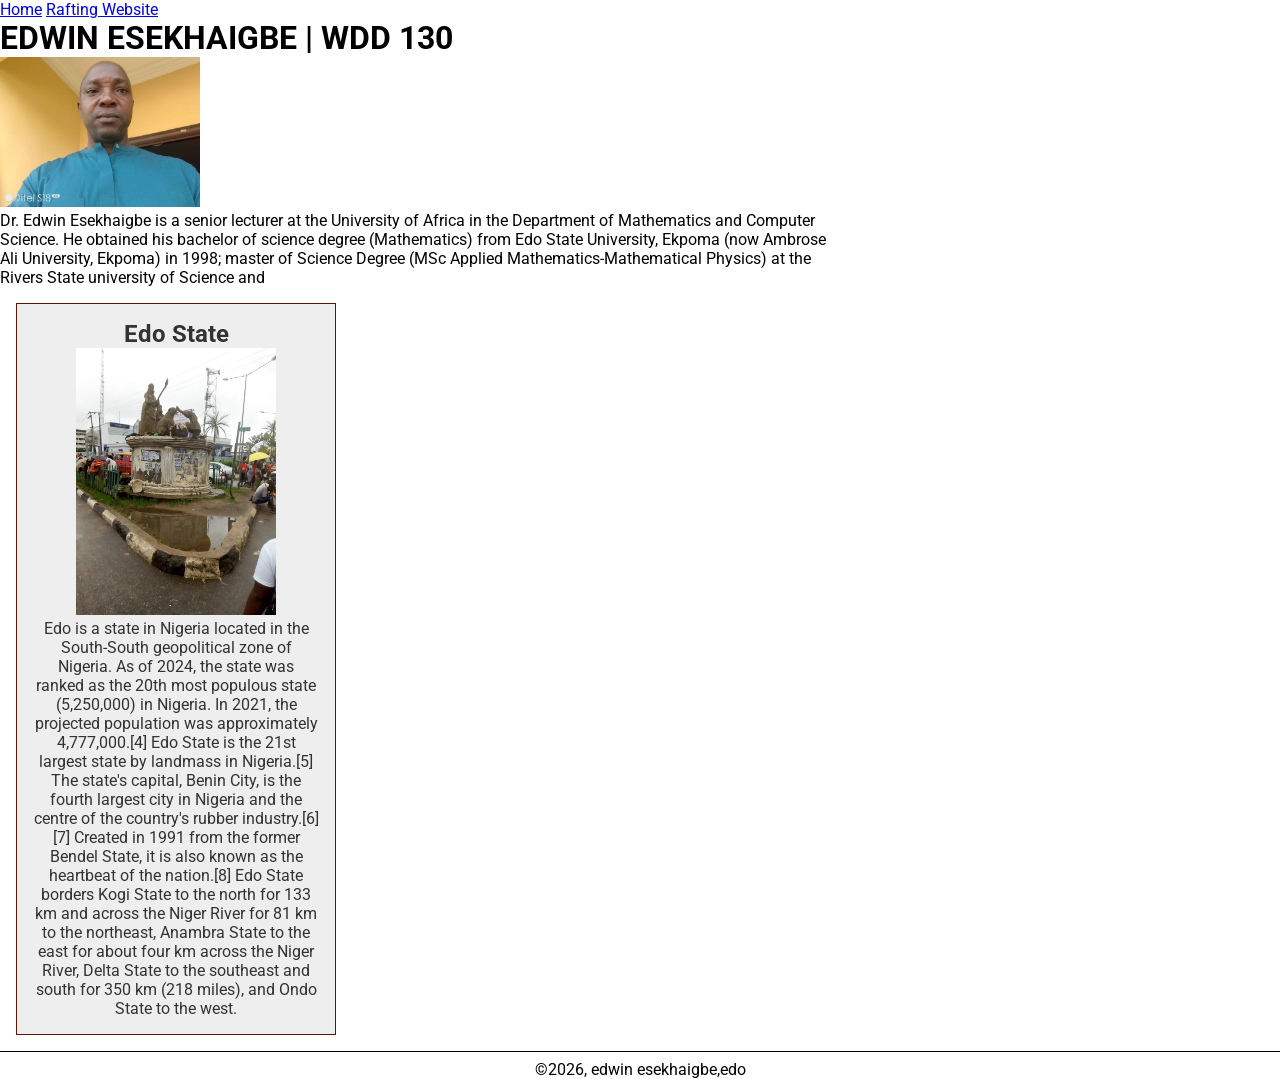
==== index.html @ cfbfef65 "feat-corrected enhancement page" ====
<!DOCTYPE html>
<html lang="en-US">

<head>
    <meta charset="UTF-8">
    <meta name="viewport" content="width=device-width, initial-scale=1.0">
    <title>EDWIN ESEKHAIGBE | WDD130</title>
    <meta name="description"
      content="Dr. Edwin Esekhaigbe is a senior lecturer at the University of Africa in the Department of Mathematics and Computer Science. He obtained his bachelor of science degree (Mathematics) from Edo">
    <meta name="author" content="EDWIN ESEKHAIGBE">
    <link rel="preconnect" href="https://fonts.googleapis.com">
    <link rel="preconnect" href="https://fonts.gstatic.com" crossorigin>
    <link
      href="https://fonts.googleapis.com/css2?family=Roboto:ital,wght@0,100..900;1,100..900&display=swap"
      rel="stylesheet">
    <link rel="stylesheet" href="styles/styles.css">
</head>

<body>
    <header>
        <nav>
            <a href="#">Home</a>
            <a href="wwr/">Rafting Website</a>
        </nav>
    </header>
    <main>
        <h1>EDWIN ESEKHAIGBE | WDD 130</h1>
        <img src="images/profile.jpg" alt="edwin esekhaigbe" width="200" />
        <p>
            Dr. Edwin Esekhaigbe is a senior lecturer at the University of Africa in the
            Department
            of
            Mathematics and Computer Science. He obtained his bachelor of science degree
            (Mathematics) from Edo
            State University, Ekpoma (now Ambrose Ali University, Ekpoma) in 1998; master of
            Science
            Degree (MSc
            Applied Mathematics-Mathematical Physics) at the Rivers State university of Science
            and
        </p>

    </main>
    <aside>
        <h2>Edo State</h2>
        <img src="images/edo_state.webp" />
        <p>
            Edo is a state in Nigeria located in the South-South geopolitical zone of Nigeria. As of
            2024, the
            state was ranked as the 20th most populous state (5,250,000) in Nigeria. In 2021, the
            projected
            population was approximately 4,777,000.[4] Edo State is the 21st largest state by
            landmass in
            Nigeria.[5] The state's capital, Benin City, is the fourth largest city in Nigeria and
            the centre of
            the country's rubber industry.[6][7] Created in 1991 from the former Bendel State, it is
            also known
            as the heartbeat of the nation.[8] Edo State borders Kogi State to the north for 133 km
            and across
            the Niger River for 81 km to the northeast, Anambra State to the east for about four km
            across the
            Niger River, Delta State to the southeast and south for 350 km (218 miles), and Ondo
            State to the
            west.
        </p>
    </aside>
    <footer>
        <p>©2026, edwin esekhaigbe,edo</p>
    </footer>
</body>

</html>
---- styles/styles.css ----
* {
    margin: 0;
    padding: 0;
    box-sizing: border-box;
}

body {
    font-size: 16px;
    font-family: Roboto, Ariel, sans-serif;
}

main {
    width: 840px;
}

aside img {
    width: 150px;
    height: auto;
}

aside {
    width: 20rem;
    margin: 1rem;
    border: 1px solid rgba(90 22 6 / 1);
    padding: 1rem;
    background-color: #eee;
    color: #333;
    text-align: center;
}

aside img {
    width: 200px;
    height: auto;
}

footer {
    margin-top: 15px;
    border-top: 1px solid #000;
    text-align: center;
    padding-top: 8px;
}

p {
    padding: 0;
}
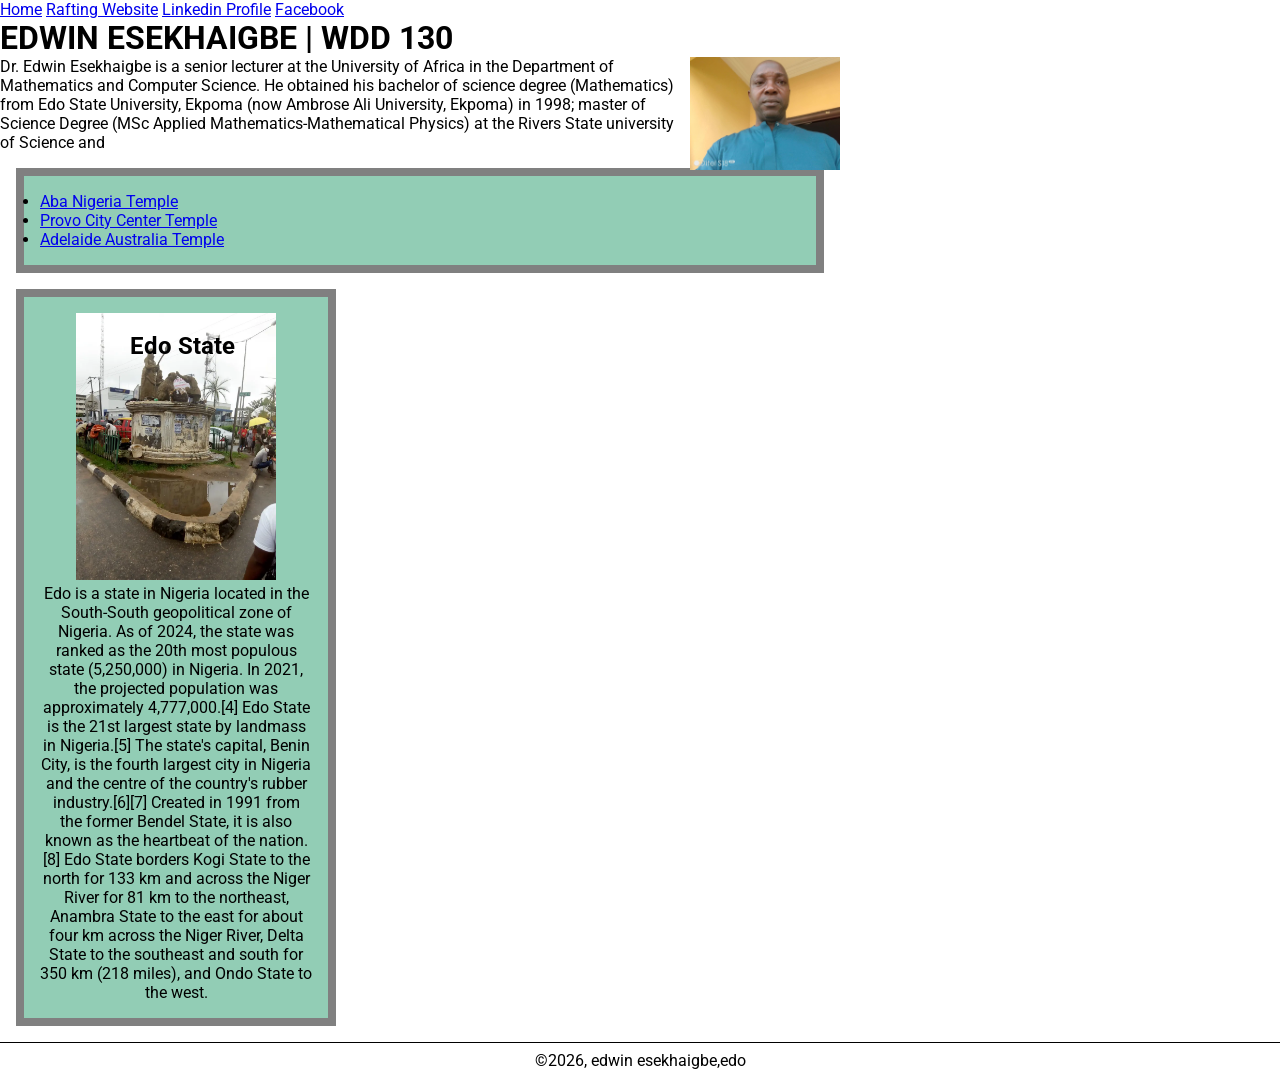
==== commit 70bb336a: "feat - week03/homepage enhancement" ====
--- a/index.html
+++ b/index.html
@@ -14,14 +14,24 @@
       href="https://fonts.googleapis.com/css2?family=Roboto:ital,wght@0,100..900;1,100..900&display=swap"
       rel="stylesheet">
     <link rel="stylesheet" href="styles/styles.css">
+
 </head>
 
 <body>
+    <!-- Other content in your main section -->
     <header>
         <nav>
+            <!-- Your existing links (e.g., Home, etc.) -->
             <a href="#">Home</a>
             <a href="wwr/">Rafting Website</a>
+            <a href="https://www.linkedin.com/in/edwin-esekhaigbe-5879b327b/" target="_blank"
+              rel="noopener noreferrer">Linkedin Profile</a>
+            <a href="https://www.facebook.com/edwin.esekhaigbe.2025" target="_blank"
+              rel="noopener noreferrer">
+                Facebook</a>
         </nav>
+
+
     </header>
     <main>
         <h1>EDWIN ESEKHAIGBE | WDD 130</h1>
@@ -39,8 +49,25 @@
             and
         </p>
 
+        <ul class="box">
+
+            <li><a href="https://www.churchofjesuschrist.org/temples/details/aba-nigeria-temple?lang=eng"
+                  target="_blank">Aba Nigeria Temple</a></li>
+
+            <li>
+                <a href="https://www.churchofjesuschrist.org/temples/details/provo-city-center-temple"
+                  target="_blank" rel="noopener">
+                    Provo City Center Temple
+                </a>
+            </li>
+            <li>
+                <a href="https://www.churchofjesuschrist.org/temples/details/adelaide-australia-temple?lang=eng"
+                  target="_blank">Adelaide Australia Temple</a>
+            </li>
+        </ul>
+
     </main>
-    <aside>
+    <aside class="box">
         <h2>Edo State</h2>
         <img src="images/edo_state.webp" />
         <p>
--- a/styles/styles.css
+++ b/styles/styles.css
@@ -13,24 +13,32 @@
     width: 840px;
 }
 
-aside img {
+main img {
     width: 150px;
     height: auto;
+    float: right;
 }
 
 aside {
     width: 20rem;
-    margin: 1rem;
+    /* margin: 1rem;
     border: 1px solid rgba(90 22 6 / 1);
     padding: 1rem;
     background-color: #eee;
-    color: #333;
+    color: #333; */
     text-align: center;
+    position: relative;
 }
 
 aside img {
     width: 200px;
     height: auto;
+}
+
+aside h2 {
+    position: absolute;
+    top: 35px;
+    left: 35%;
 }
 
 footer {
@@ -42,4 +50,12 @@
 
 p {
     padding: 0;
+}
+
+/* class selector */
+.box {
+    margin: 1rem;
+    padding: 1rem;
+    border: 8px solid grey;
+    background-color: #92cdb5;
 }
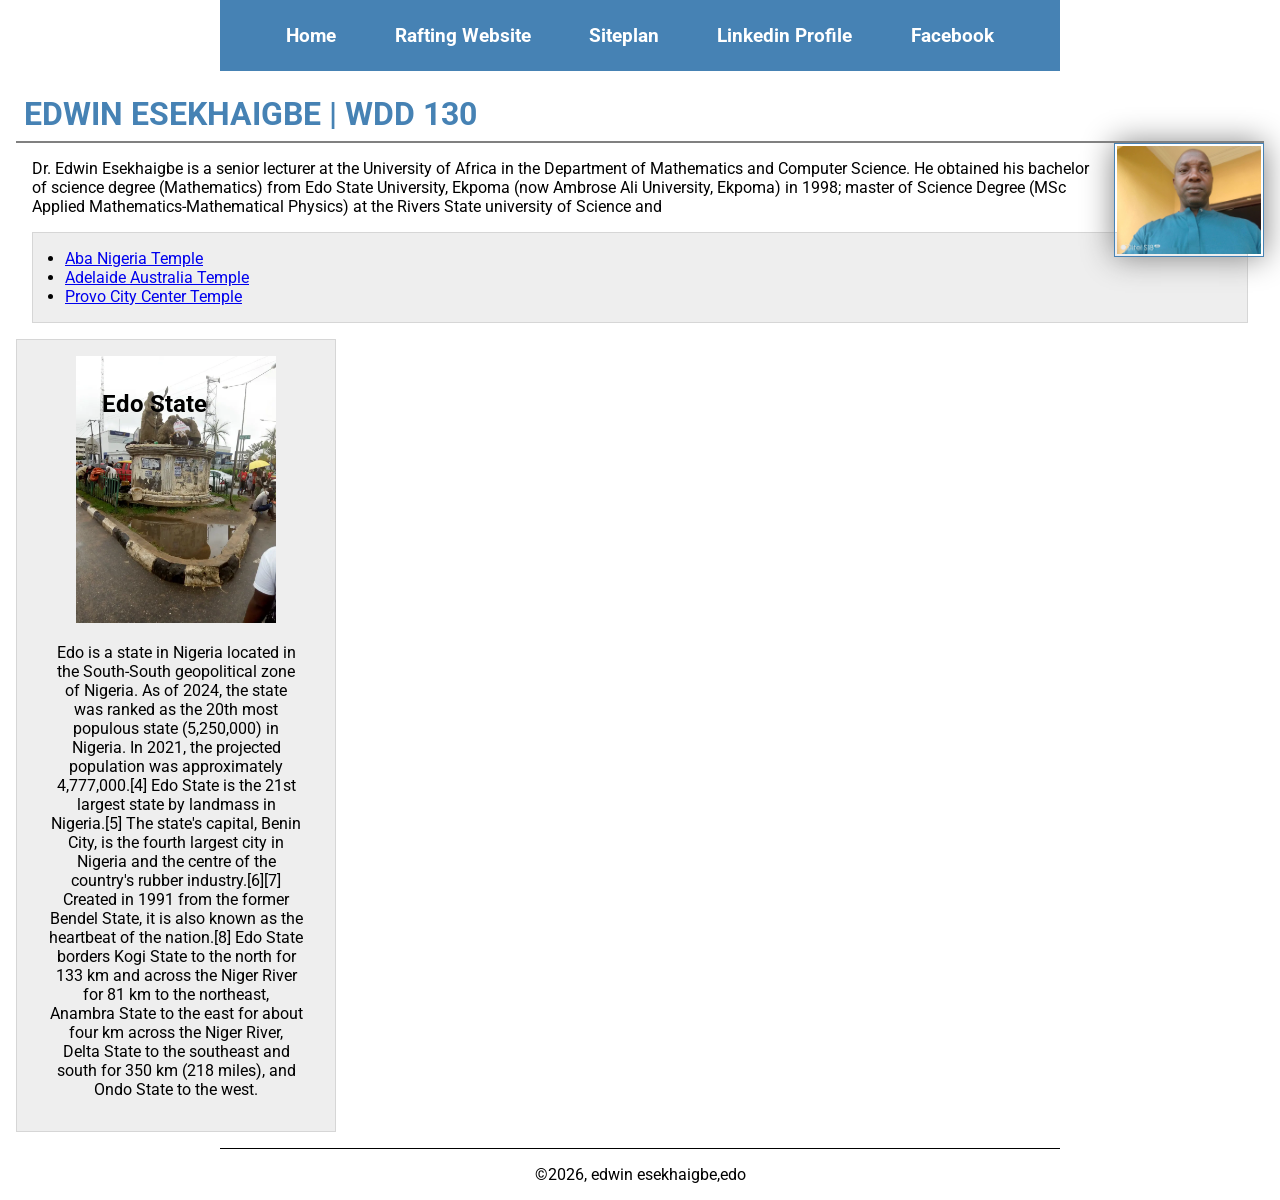
==== commit 9a550d29: "feat-week04-home page layout" ====
--- a/index.html
+++ b/index.html
@@ -18,23 +18,24 @@
 </head>
 
 <body>
-    <!-- Other content in your main section -->
+
     <header>
         <nav>
             <!-- Your existing links (e.g., Home, etc.) -->
             <a href="#">Home</a>
             <a href="wwr/">Rafting Website</a>
+            <a href="wwr/site-plan-rafting.html">Siteplan</a>
             <a href="https://www.linkedin.com/in/edwin-esekhaigbe-5879b327b/" target="_blank"
               rel="noopener noreferrer">Linkedin Profile</a>
             <a href="https://www.facebook.com/edwin.esekhaigbe.2025" target="_blank"
               rel="noopener noreferrer">
                 Facebook</a>
         </nav>
-
-
     </header>
+    <div class="grid"></div>
     <main>
         <h1>EDWIN ESEKHAIGBE | WDD 130</h1>
+
         <img src="images/profile.jpg" alt="edwin esekhaigbe" width="200" />
         <p>
             Dr. Edwin Esekhaigbe is a senior lecturer at the University of Africa in the
@@ -49,48 +50,55 @@
             and
         </p>
 
-        <ul class="box">
-
+        <ul class="box indent">
             <li><a href="https://www.churchofjesuschrist.org/temples/details/aba-nigeria-temple?lang=eng"
                   target="_blank">Aba Nigeria Temple</a></li>
-
-            <li>
-                <a href="https://www.churchofjesuschrist.org/temples/details/provo-city-center-temple"
-                  target="_blank" rel="noopener">
-                    Provo City Center Temple
-                </a>
-            </li>
-            <li>
-                <a href="https://www.churchofjesuschrist.org/temples/details/adelaide-australia-temple?lang=eng"
+            <li><a href="https://www.churchofjesuschrist.org/temples/details/adelaide-australia-temple?lang=eng"
                   target="_blank">Adelaide Australia Temple</a>
-            </li>
+            <li><a href="https://www.churchofjesuschrist.org/temples/details/provo-city-center-temple"
+                  target="_blank" rel="noopener">Provo City Center Temple</a>
         </ul>
-
     </main>
     <aside class="box">
         <h2>Edo State</h2>
         <img src="images/edo_state.webp" />
         <p>
-            Edo is a state in Nigeria located in the South-South geopolitical zone of Nigeria. As of
+            Edo is a state in Nigeria located in the South-South geopolitical zone of
+            Nigeria. As of
             2024, the
-            state was ranked as the 20th most populous state (5,250,000) in Nigeria. In 2021, the
+            state was ranked as the 20th most populous state (5,250,000) in Nigeria. In
+            2021, the
             projected
-            population was approximately 4,777,000.[4] Edo State is the 21st largest state by
+            population was approximately 4,777,000.[4] Edo State is the 21st largest
+            state
+            by
             landmass in
-            Nigeria.[5] The state's capital, Benin City, is the fourth largest city in Nigeria and
+            Nigeria.[5] The state's capital, Benin City, is the fourth largest city in
+            Nigeria and
             the centre of
-            the country's rubber industry.[6][7] Created in 1991 from the former Bendel State, it is
+            the country's rubber industry.[6][7] Created in 1991 from the former Bendel
+            State, it is
             also known
-            as the heartbeat of the nation.[8] Edo State borders Kogi State to the north for 133 km
+            as the heartbeat of the nation.[8] Edo State borders Kogi State to the north
+            for
+            133 km
             and across
-            the Niger River for 81 km to the northeast, Anambra State to the east for about four km
+            the Niger River for 81 km to the northeast, Anambra State to the east for
+            about
+            four km
             across the
-            Niger River, Delta State to the southeast and south for 350 km (218 miles), and Ondo
+            Niger River, Delta State to the southeast and south for 350 km (218 miles),
+            and
+            Ondo
             State to the
             west.
         </p>
     </aside>
+    </div>
+
+    </main>
     <footer>
+
         <p>©2026, edwin esekhaigbe,edo</p>
     </footer>
 </body>
--- a/styles/styles.css
+++ b/styles/styles.css
@@ -9,25 +9,63 @@
     font-family: Roboto, Ariel, sans-serif;
 }
 
+header,
+.grid,
+footer {
+    max-width: 840px;
+    margin: 0 auto;
+}
+
+.grid {
+    display: grid;
+    align-items: center;
+}
+
+nav {
+    background-color: steelblue;
+    padding: 1rem;
+    display: flex;
+    justify-content: space-evenly;
+    align-items: center;
+}
+
+nav a {
+    display: block;
+    padding: 0.5rem;
+    text-decoration: none;
+    font-size: 1.2rem;
+    font-weight: 700;
+    color: #fff;
+}
+
+h1 {
+    color: steelblue;
+    padding: .5rem;
+    border-bottom: 2px solid grey;
+}
+
 main {
-    width: 840px;
+    grid-column: 2/3;
+    margin: 1rem;
 }
 
 main img {
     width: 150px;
     height: auto;
+    border: 1px solid steelblue;
+    padding: 2px;
+    box-shadow: 0 0 30px grey;
     float: right;
+    margin: 0 0 1rem 1rem;
+
 }
 
 aside {
     width: 20rem;
-    /* margin: 1rem;
-    border: 1px solid rgba(90 22 6 / 1);
-    padding: 1rem;
-    background-color: #eee;
-    color: #333; */
+    position: relative;
     text-align: center;
-    position: relative;
+    grid-column: 1/2;
+    grid-row: 1/2;
 }
 
 aside img {
@@ -37,25 +75,29 @@
 
 aside h2 {
     position: absolute;
-    top: 35px;
-    left: 35%;
+    top: 50px;
+    left: 85px;
+}
+
+p {
+    margin: 1rem;
 }
 
 footer {
-    margin-top: 15px;
+    margin-top: 1em;
     border-top: 1px solid #000;
     text-align: center;
-    padding-top: 8px;
 }
 
-p {
-    padding: 0;
+/* Class Selectors */
+.box {
+    margin: 1rem;
+    border: 1px solid rgba(0, 0, 0, .1);
+    background: #eee;
+    padding: 1rem;
+    color: #000;
 }
 
-/* class selector */
-.box {
-    margin: 1rem;
-    padding: 1rem;
-    border: 8px solid grey;
-    background-color: #92cdb5;
+.indent {
+    padding-left: 2rem;
 }
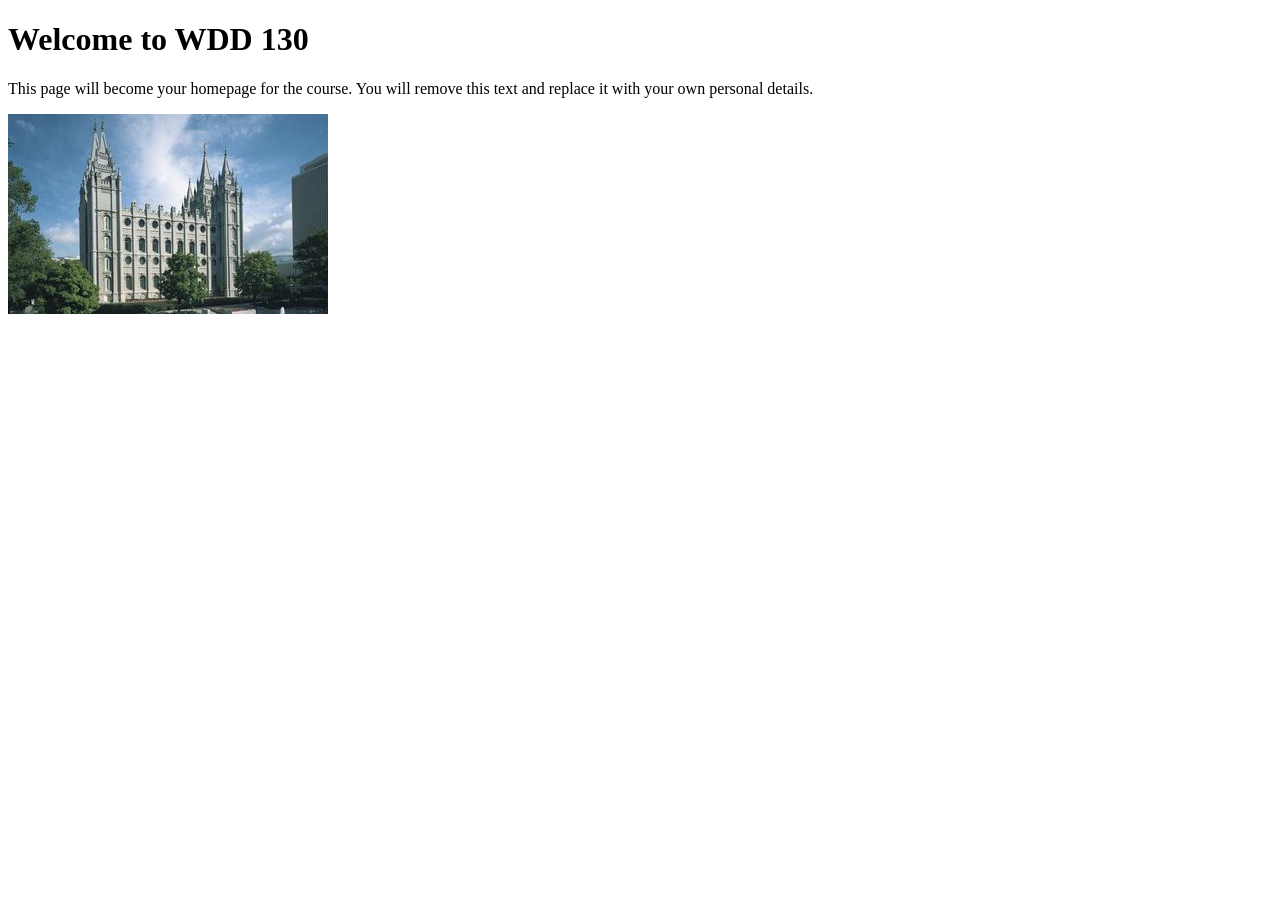
==== commit e9c2025b: "Initial commit" ====
--- a/index.html
+++ b/index.html
@@ -1,106 +1,17 @@
 <!DOCTYPE html>
-<html lang="en-US">
+<html lang="en">
 
 <head>
     <meta charset="UTF-8">
     <meta name="viewport" content="width=device-width, initial-scale=1.0">
-    <title>EDWIN ESEKHAIGBE | WDD130</title>
-    <meta name="description"
-      content="Dr. Edwin Esekhaigbe is a senior lecturer at the University of Africa in the Department of Mathematics and Computer Science. He obtained his bachelor of science degree (Mathematics) from Edo">
-    <meta name="author" content="EDWIN ESEKHAIGBE">
-    <link rel="preconnect" href="https://fonts.googleapis.com">
-    <link rel="preconnect" href="https://fonts.gstatic.com" crossorigin>
-    <link
-      href="https://fonts.googleapis.com/css2?family=Roboto:ital,wght@0,100..900;1,100..900&display=swap"
-      rel="stylesheet">
-    <link rel="stylesheet" href="styles/styles.css">
-
+    <title>WDD 130 | Personal Homepage</title>
 </head>
 
 <body>
+    <h1>Welcome to WDD 130</h1>
+    <p>This page will become your homepage for the course. You will remove this text and replace it with your own personal details.</p>
 
-    <header>
-        <nav>
-            <!-- Your existing links (e.g., Home, etc.) -->
-            <a href="#">Home</a>
-            <a href="wwr/">Rafting Website</a>
-            <a href="wwr/site-plan-rafting.html">Siteplan</a>
-            <a href="https://www.linkedin.com/in/edwin-esekhaigbe-5879b327b/" target="_blank"
-              rel="noopener noreferrer">Linkedin Profile</a>
-            <a href="https://www.facebook.com/edwin.esekhaigbe.2025" target="_blank"
-              rel="noopener noreferrer">
-                Facebook</a>
-        </nav>
-    </header>
-    <div class="grid"></div>
-    <main>
-        <h1>EDWIN ESEKHAIGBE | WDD 130</h1>
-
-        <img src="images/profile.jpg" alt="edwin esekhaigbe" width="200" />
-        <p>
-            Dr. Edwin Esekhaigbe is a senior lecturer at the University of Africa in the
-            Department
-            of
-            Mathematics and Computer Science. He obtained his bachelor of science degree
-            (Mathematics) from Edo
-            State University, Ekpoma (now Ambrose Ali University, Ekpoma) in 1998; master of
-            Science
-            Degree (MSc
-            Applied Mathematics-Mathematical Physics) at the Rivers State university of Science
-            and
-        </p>
-
-        <ul class="box indent">
-            <li><a href="https://www.churchofjesuschrist.org/temples/details/aba-nigeria-temple?lang=eng"
-                  target="_blank">Aba Nigeria Temple</a></li>
-            <li><a href="https://www.churchofjesuschrist.org/temples/details/adelaide-australia-temple?lang=eng"
-                  target="_blank">Adelaide Australia Temple</a>
-            <li><a href="https://www.churchofjesuschrist.org/temples/details/provo-city-center-temple"
-                  target="_blank" rel="noopener">Provo City Center Temple</a>
-        </ul>
-    </main>
-    <aside class="box">
-        <h2>Edo State</h2>
-        <img src="images/edo_state.webp" />
-        <p>
-            Edo is a state in Nigeria located in the South-South geopolitical zone of
-            Nigeria. As of
-            2024, the
-            state was ranked as the 20th most populous state (5,250,000) in Nigeria. In
-            2021, the
-            projected
-            population was approximately 4,777,000.[4] Edo State is the 21st largest
-            state
-            by
-            landmass in
-            Nigeria.[5] The state's capital, Benin City, is the fourth largest city in
-            Nigeria and
-            the centre of
-            the country's rubber industry.[6][7] Created in 1991 from the former Bendel
-            State, it is
-            also known
-            as the heartbeat of the nation.[8] Edo State borders Kogi State to the north
-            for
-            133 km
-            and across
-            the Niger River for 81 km to the northeast, Anambra State to the east for
-            about
-            four km
-            across the
-            Niger River, Delta State to the southeast and south for 350 km (218 miles),
-            and
-            Ondo
-            State to the
-            west.
-        </p>
-    </aside>
-    </div>
-
-    </main>
-    <footer>
-
-        <p>©2026, edwin esekhaigbe,edo</p>
-    </footer>
+    <img src="images/salt-lake-temple.jpg" alt="The Salt Lake Temple.">
 </body>
 
-</html>+</html>
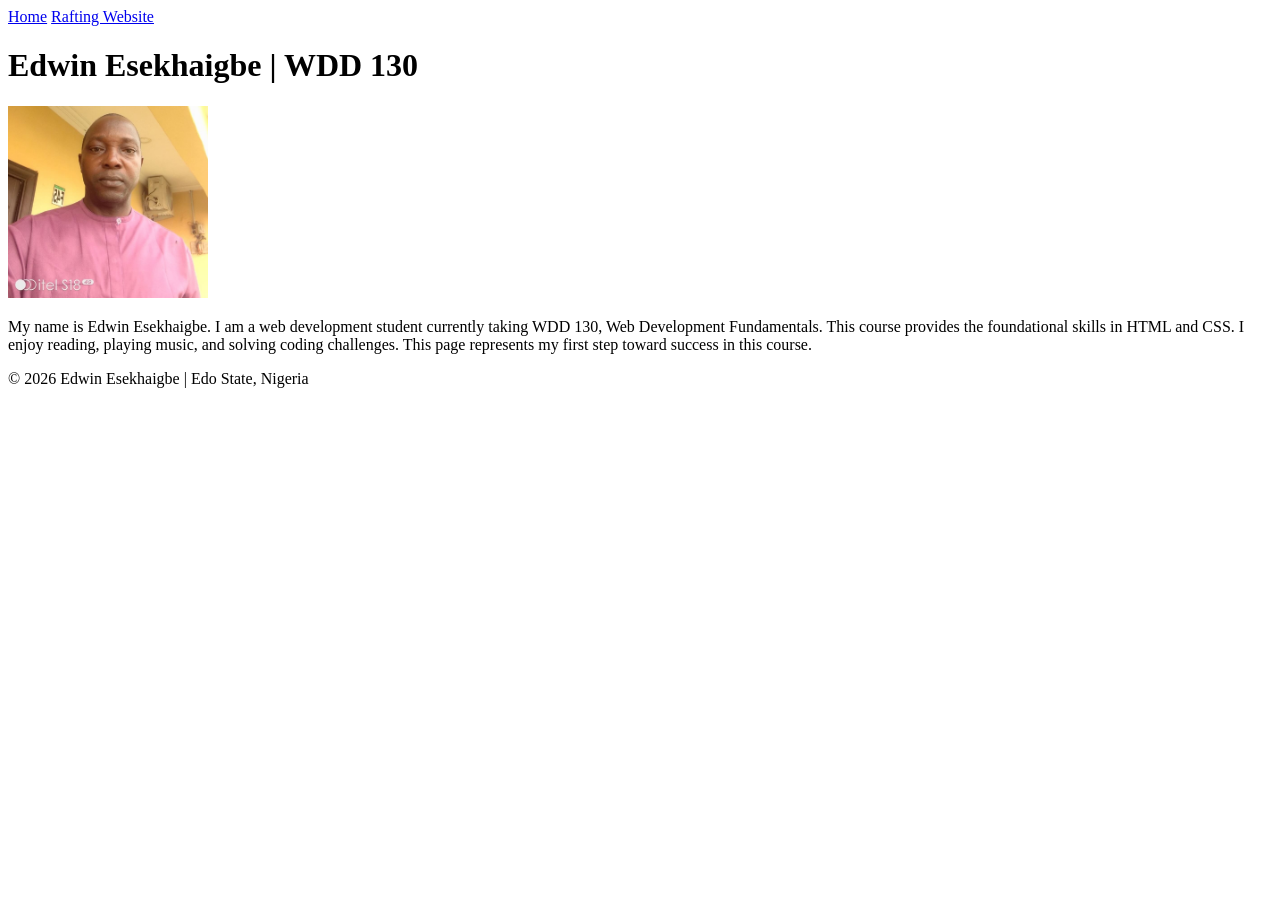
==== commit 4b043e01: "week01-home-page" ====
--- a/index.html
+++ b/index.html
@@ -1,17 +1,29 @@
 <!DOCTYPE html>
 <html lang="en">
-
 <head>
     <meta charset="UTF-8">
     <meta name="viewport" content="width=device-width, initial-scale=1.0">
-    <title>WDD 130 | Personal Homepage</title>
+    <title>Edwin Esekhaigbe | WDD 130</title>
 </head>
-
 <body>
-    <h1>Welcome to WDD 130</h1>
-    <p>This page will become your homepage for the course. You will remove this text and replace it with your own personal details.</p>
-
-    <img src="images/salt-lake-temple.jpg" alt="The Salt Lake Temple.">
+    <header>
+        <nav>
+            <a href="#">Home</a>
+            <a href="wwr/">Rafting Website</a>
+        </nav>
+    </header>
+    <main>
+        <h1>Edwin Esekhaigbe | WDD 130</h1>
+        <img src="images/profile.jpg" alt="Edwin Esekhaigbe profile picture" width="200">
+        <p>
+            My name is Edwin Esekhaigbe. I am a web development student currently taking WDD 130,
+            Web Development Fundamentals. This course provides the foundational skills in HTML and CSS.
+            I enjoy reading, playing music, and solving coding challenges. This page represents my
+            first step toward success in this course.
+        </p>
+    </main>
+    <footer>
+        <p>&copy; 2026 Edwin Esekhaigbe | Edo State, Nigeria</p>
+    </footer>
 </body>
-
-</html>
+</html>
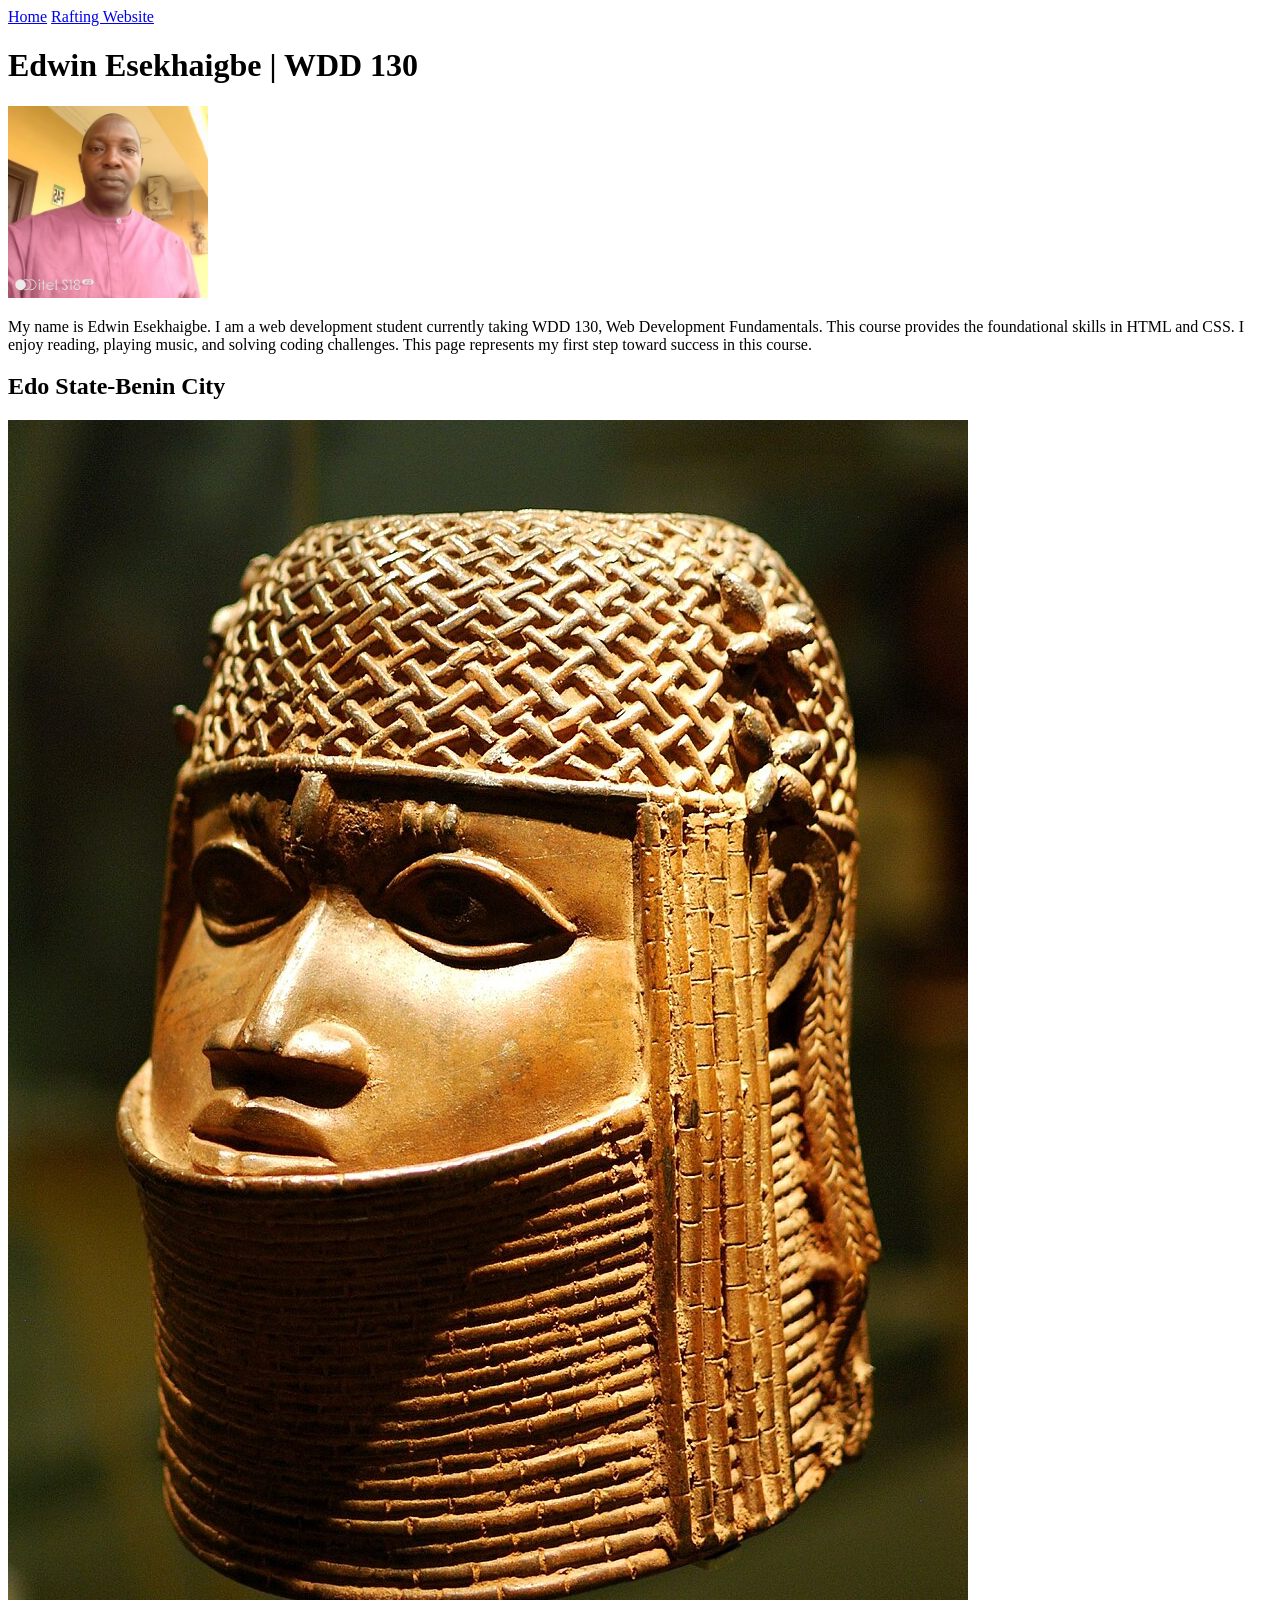
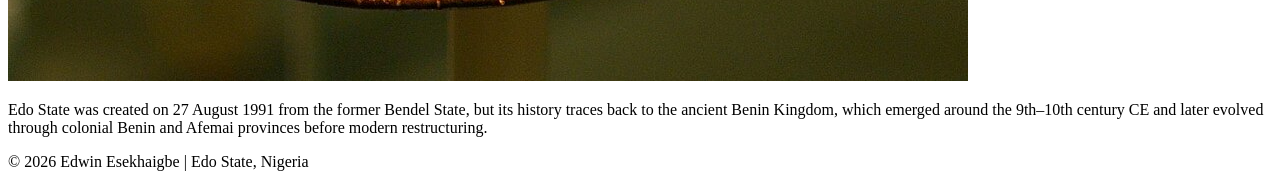
==== commit 80b26f26: "week02-home-page.enhancement" ====
--- a/index.html
+++ b/index.html
@@ -4,6 +4,12 @@
     <meta charset="UTF-8">
     <meta name="viewport" content="width=device-width, initial-scale=1.0">
     <title>Edwin Esekhaigbe | WDD 130</title>
+    
+    <!-- Updated with your personal information -->
+    <meta name="description" content="Home page for Edwin Esekhaigbe in WDD 130 Web Fundamentals, showcasing my background and course projects.">
+    <meta name="author" content="Edwin Esekhaigbe">
+    
+    <link rel="stylesheet" href="styles.css">
 </head>
 <body>
     <header>
@@ -22,6 +28,12 @@
             first step toward success in this course.
         </p>
     </main>
+    <aside>
+        <h2>Edo State-Benin City</h2>
+        <img src="images/benin.jpg" alt="Benin-culture">
+        <p>
+Edo State was created on 27 August 1991 from the former Bendel State, but its history traces back to the ancient Benin Kingdom, which emerged around the 9th–10th century CE and later evolved through colonial Benin and Afemai provinces before modern restructuring.</p>
+    </aside>
     <footer>
         <p>&copy; 2026 Edwin Esekhaigbe | Edo State, Nigeria</p>
     </footer>
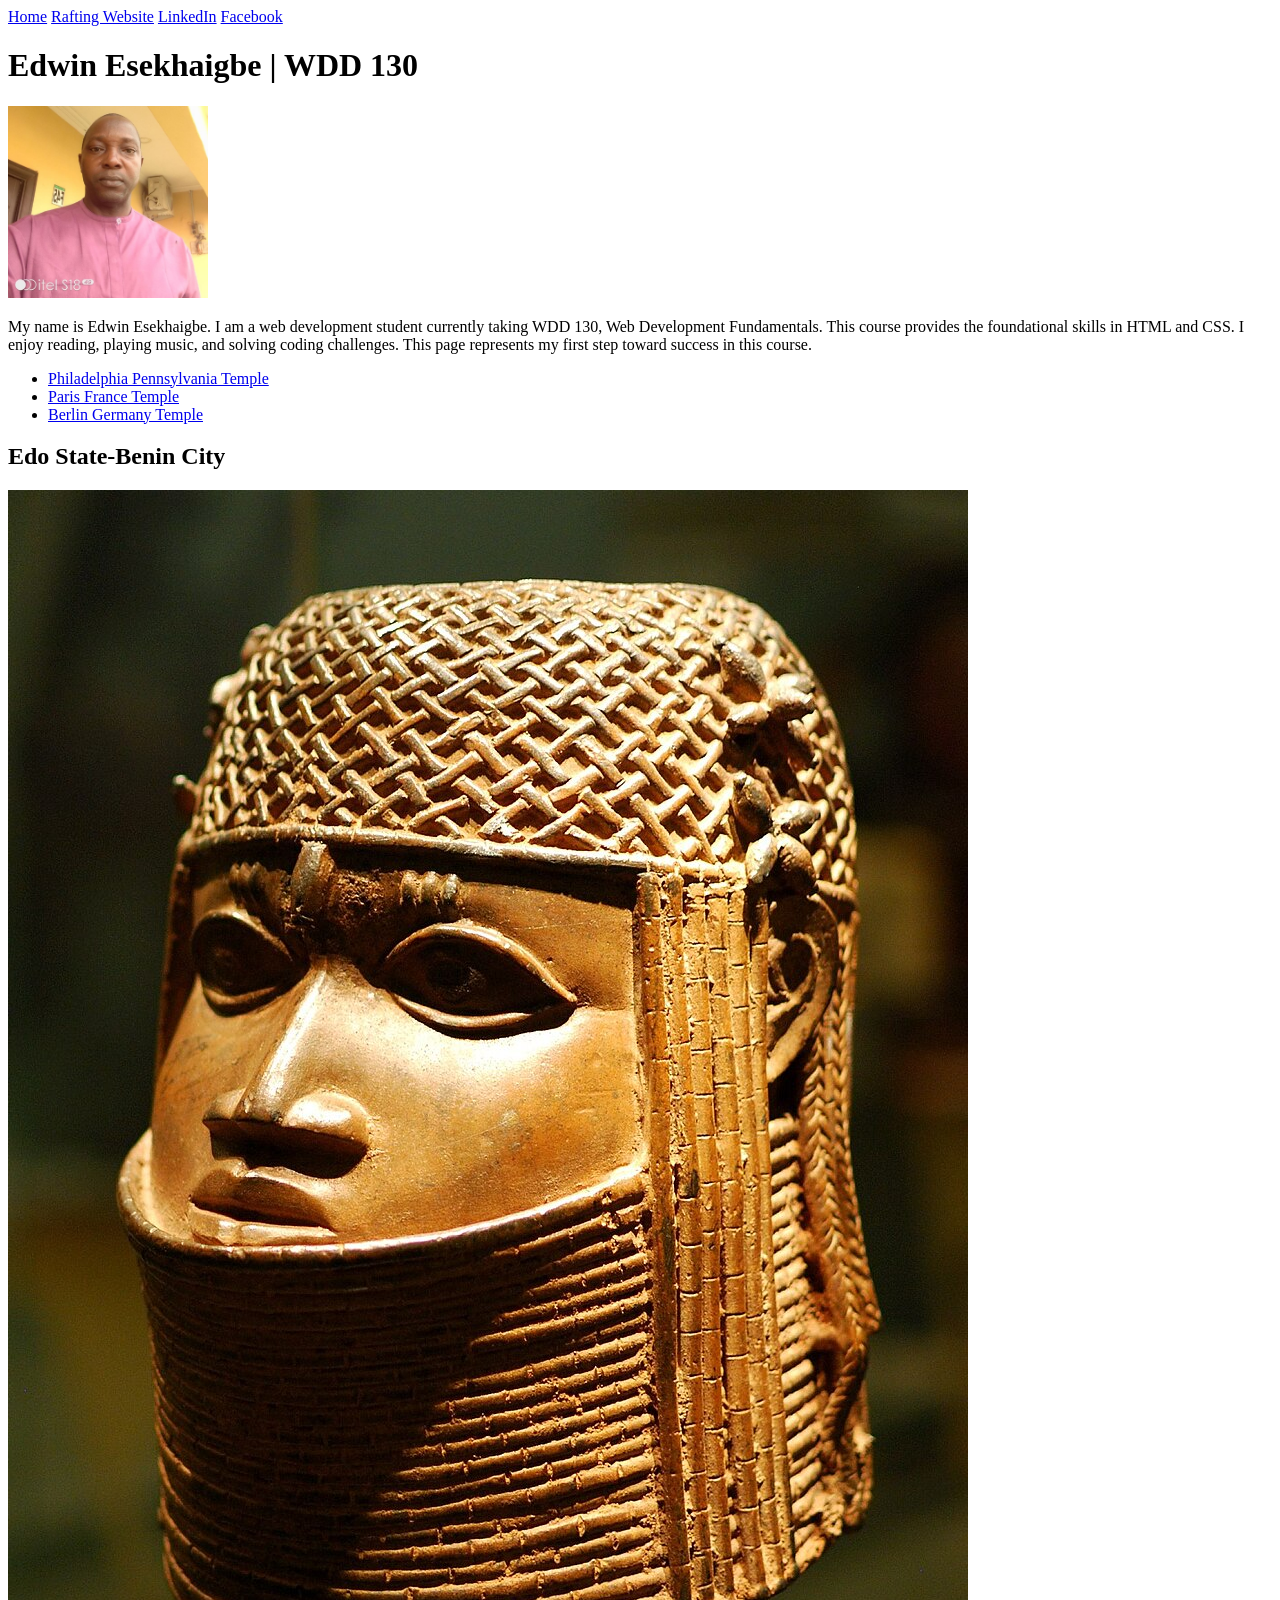
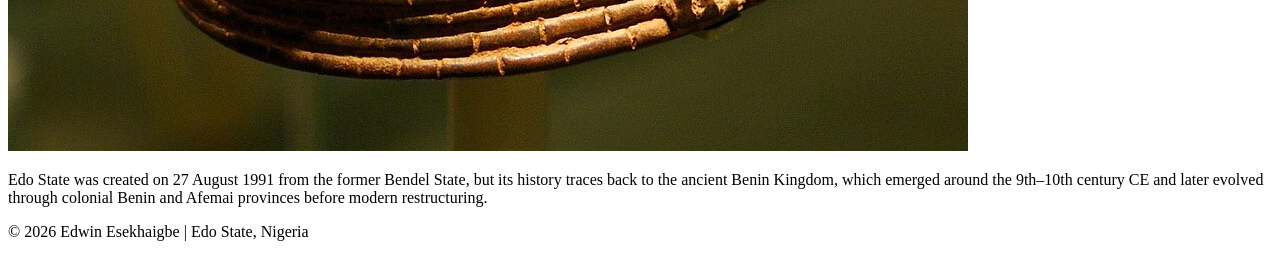
==== commit f0fb5a87: "week03-home-page-enhancement" ====
--- a/index.html
+++ b/index.html
@@ -3,12 +3,9 @@
 <head>
     <meta charset="UTF-8">
     <meta name="viewport" content="width=device-width, initial-scale=1.0">
-    <title>Edwin Esekhaigbe | WDD 130</title>
-    
-    <!-- Updated with your personal information -->
+    <title>Edwin Esekhaigbe | WDD 130</title> 
     <meta name="description" content="Home page for Edwin Esekhaigbe in WDD 130 Web Fundamentals, showcasing my background and course projects.">
     <meta name="author" content="Edwin Esekhaigbe">
-    
     <link rel="stylesheet" href="styles.css">
 </head>
 <body>
@@ -16,7 +13,11 @@
         <nav>
             <a href="#">Home</a>
             <a href="wwr/">Rafting Website</a>
-        </nav>
+            <a href="https://www.linkedin.com/in/edwin-esekhaigbe-5879b327b/" target="_blank">LinkedIn</a>
+           <a href="https://www.facebook.com/edwin.esekhaigbe.2025" target="_blank"
+              rel="noopener noreferrer">
+                Facebook</a>
+            </nav>
     </header>
     <main>
         <h1>Edwin Esekhaigbe | WDD 130</h1>
@@ -27,13 +28,20 @@
             I enjoy reading, playing music, and solving coding challenges. This page represents my
             first step toward success in this course.
         </p>
+        <ul class="box">
+            <li><a href="https://www.churchofjesuschrist.org/temples/details/philadelphia-pennsylvania-temple" target="_blank" rel="noopener">Philadelphia Pennsylvania Temple</a></li>
+            <li><a href="https://www.churchofjesuschrist.org/temples/details/paris-france-temple" target="_blank" rel="noopener">Paris France Temple</a></li>
+            <li><a href="https://www.churchofjesuschrist.org/temples/details/berlin-germany-temple" target="_blank" rel="noopener">Berlin Germany Temple</a></li>
+        </ul>
     </main>
-    <aside>
+    <aside class="box">
         <h2>Edo State-Benin City</h2>
         <img src="images/benin.jpg" alt="Benin-culture">
         <p>
-Edo State was created on 27 August 1991 from the former Bendel State, but its history traces back to the ancient Benin Kingdom, which emerged around the 9th–10th century CE and later evolved through colonial Benin and Afemai provinces before modern restructuring.</p>
+            Edo State was created on 27 August 1991 from the former Bendel State, but its history traces back to the ancient Benin Kingdom, which emerged around the 9th–10th century CE and later evolved through colonial Benin and Afemai provinces before modern restructuring.
+        </p>
     </aside>
+    
     <footer>
         <p>&copy; 2026 Edwin Esekhaigbe | Edo State, Nigeria</p>
     </footer>
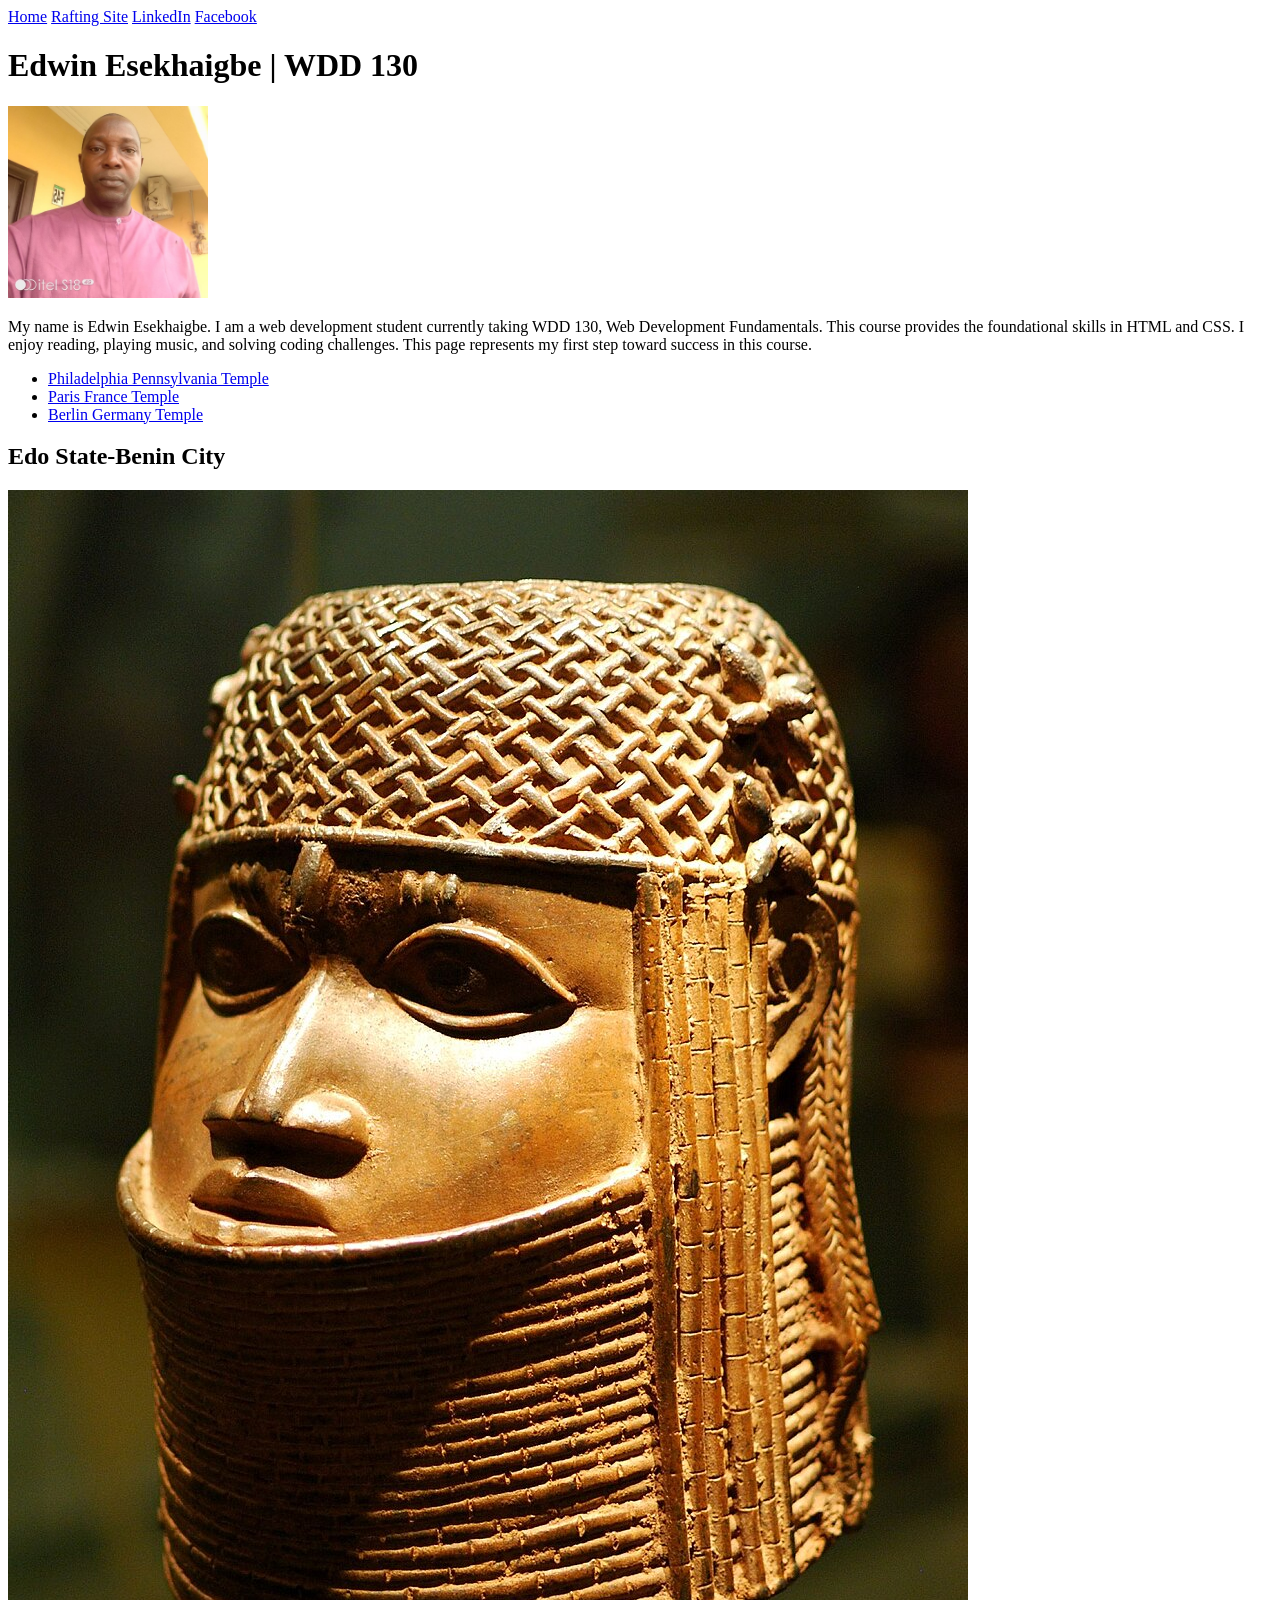
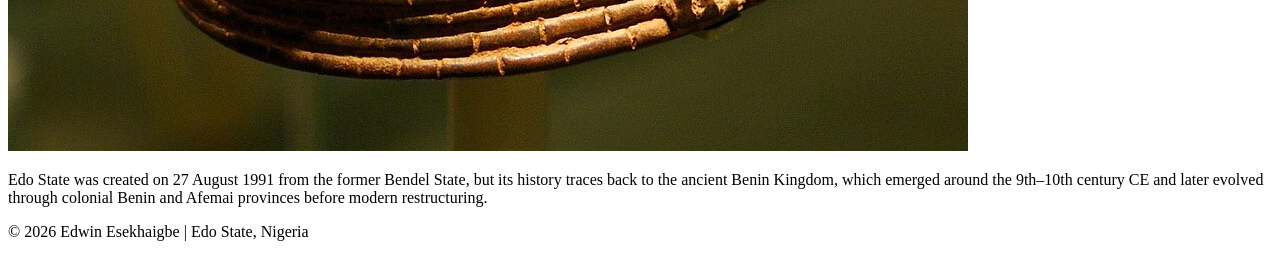
==== commit 1b972b9a: "wdd130/home-page" ====
--- a/index.html
+++ b/index.html
@@ -3,7 +3,7 @@
 <head>
     <meta charset="UTF-8">
     <meta name="viewport" content="width=device-width, initial-scale=1.0">
-    <title>Edwin Esekhaigbe | WDD 130</title> 
+  <title>Course Home · Flex & Grid</title>
     <meta name="description" content="Home page for Edwin Esekhaigbe in WDD 130 Web Fundamentals, showcasing my background and course projects.">
     <meta name="author" content="Edwin Esekhaigbe">
     <link rel="stylesheet" href="styles.css">
@@ -11,16 +11,17 @@
 <body>
     <header>
         <nav>
-            <a href="#">Home</a>
-            <a href="wwr/">Rafting Website</a>
+            <a href="index.html">Home</a>
+            <a href="wwr/index.html">Rafting Site</a>
             <a href="https://www.linkedin.com/in/edwin-esekhaigbe-5879b327b/" target="_blank">LinkedIn</a>
            <a href="https://www.facebook.com/edwin.esekhaigbe.2025" target="_blank"
               rel="noopener noreferrer">
                 Facebook</a>
             </nav>
     </header>
-    <main>
-        <h1>Edwin Esekhaigbe | WDD 130</h1>
+    <div class="grid">
+  <main>
+     <h1>Edwin Esekhaigbe | WDD 130</h1>
         <img src="images/profile.jpg" alt="Edwin Esekhaigbe profile picture" width="200">
         <p>
             My name is Edwin Esekhaigbe. I am a web development student currently taking WDD 130,
@@ -33,7 +34,8 @@
             <li><a href="https://www.churchofjesuschrist.org/temples/details/paris-france-temple" target="_blank" rel="noopener">Paris France Temple</a></li>
             <li><a href="https://www.churchofjesuschrist.org/temples/details/berlin-germany-temple" target="_blank" rel="noopener">Berlin Germany Temple</a></li>
         </ul>
-    </main>
+  </main>
+  <aside>
     <aside class="box">
         <h2>Edo State-Benin City</h2>
         <img src="images/benin.jpg" alt="Benin-culture">
@@ -41,7 +43,7 @@
             Edo State was created on 27 August 1991 from the former Bendel State, but its history traces back to the ancient Benin Kingdom, which emerged around the 9th–10th century CE and later evolved through colonial Benin and Afemai provinces before modern restructuring.
         </p>
     </aside>
-    
+</div>
     <footer>
         <p>&copy; 2026 Edwin Esekhaigbe | Edo State, Nigeria</p>
     </footer>
